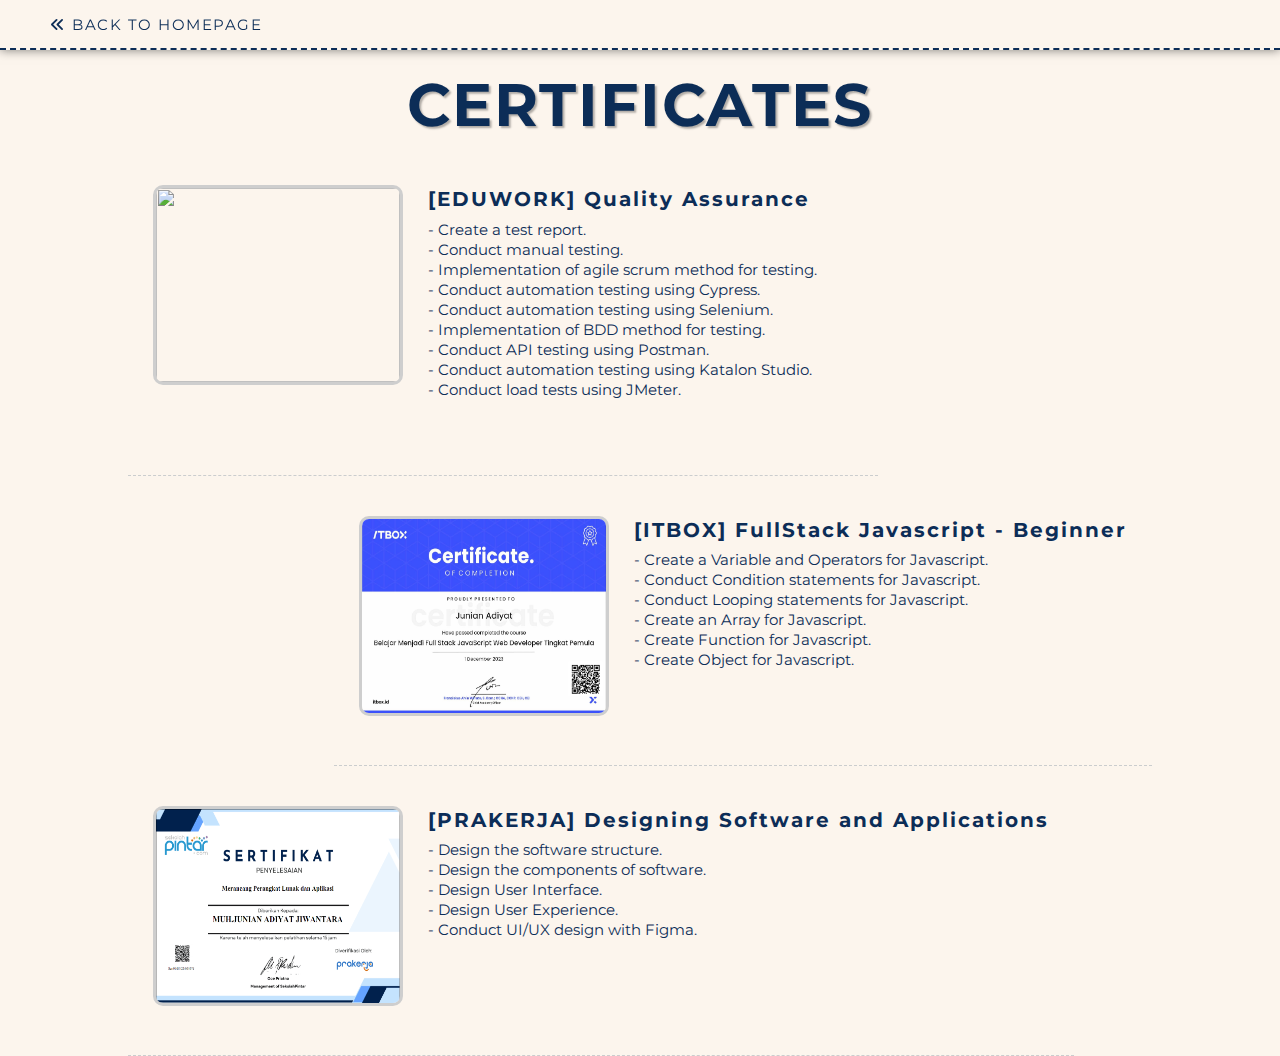
==== Html/certificates.html @ e4017f0a "first commit" ====
<!DOCTYPE html>
<html lang="en">
<head>
    <meta charset="UTF-8">
    <meta name="viewport" content="width=device-width, initial-scale=1.0">
    <title>Emjeaje's Portfolio - QA</title>

    <link href="https://fonts.googleapis.com/css2?family=Montserrat:ital,wght@0,100..900;1,100..900&display=swap" rel="stylesheet">
    <link rel="stylesheet" href="https://cdnjs.cloudflare.com/ajax/libs/font-awesome/6.5.1/css/all.min.css">

    <link rel="stylesheet" href="../Css/reset.css">
    <link rel="stylesheet" href="../Css/pages.css">
    <link rel="stylesheet" href="../Css/pages-animation.css">
</head>
<body>
    <nav>
        <div class="container">
            <a href="index.html"><i class="fa-solid fa-angles-left" title="Back"></i>&nbsp;BACK TO HOMEPAGE</a>
        </div>
    </nav>
    <main>
        <h1 class="title">CERTIFICATES</h1>
        <div class="container">
            <div class="p_card">
                <div class="pc_view">
                    <img src="../Assets/Certificates/ITBOX_FJs_Beginnerr.jpg" alt="">
                    <p>click to view image details</p>
                </div>
                <div class="pc_description">
                    <h2 class="title">[EDUWORK] Quality Assurance</h2>
                    <p> - Create a test report. <br>
                        - Conduct manual testing. <br>
                        - Implementation of agile scrum method for testing. <br>
                        - Conduct automation testing using Cypress. <br>
                        - Conduct automation testing using Selenium. <br>
                        - Implementation of BDD method for testing. <br>
                        - Conduct API testing using Postman. <br>
                        - Conduct automation testing using Katalon Studio. <br>
                        - Conduct load tests using JMeter. <br>
                    </p>
                </div>
            </div>
            <div class="p_card">
                <div class="pc_view">
                    <img src="../Assets/Certificates/ITBOX_FJs_Beginner.jpg" alt="">
                    <p>click to view image details</p>
                </div>
                <div class="pc_description">
                    <h2 class="title">[ITBOX] FullStack Javascript - Beginner</h2>
                    <p> - Create a Variable and Operators for Javascript. <br>
                        - Conduct Condition statements for Javascript. <br>
                        - Conduct Looping statements for Javascript. <br>
                        - Create an Array for Javascript. <br>
                        - Create Function for Javascript. <br>
                        - Create Object for Javascript. <br>
                    </p>
                </div>
            </div>
            <div class="p_card">
                <div class="pc_view">
                    <img src="../Assets/Certificates/PK_UIUX.png" alt="">
                    <p>click to view image details</p>
                </div>
                <div class="pc_description">
                    <h2 class="title">[PRAKERJA] Designing Software and Applications</h2>
                    <p> - Design the software structure. <br>
                        - Design the components of software. <br>
                        - Design User Interface. <br>
                        - Design User Experience. <br>
                        - Conduct UI/UX design with Figma. <br>
                        </p>
                </div>
            </div>
            <div class="popUp_img">
                <span title="close">X</span>
                <img src="" alt="">
                <!-- <video src=""></video> -->
            </div>
        </div>
    </main>

    <script src="../../Js/details.js"></script>
</body>
</html>
---- Css/pages.css ----
/* colorset:
        #CECECE - lightgrey
        #FCF5ED - cream
        #FC6736 - orange
        #0C2D57 - navy
*/

*{
    scroll-behavior: smooth;
}

body{
    overflow-x: hidden;
    /* overflow-y: hidden; */

    color: #0C2D57;
    background-color: #FCF5ED;
    font-family: 'Montserrat';
    font-size: 15px;
}
nav{
    display: grid;
}
nav .container{
    position: fixed;
    display: grid;
    /* grid-template-columns: min-content auto; */
    align-content: center;
    height: 50px;
    width: 100%;
    padding: 20px 50px;
    z-index: 99999;
    box-sizing: border-box;
    
    border-bottom: 2px dashed #0C2D57;
    background-color: #FCF5ED;
    box-shadow: 0px 0px 10px rgba(0, 0, 0, 0.5);
}
nav .container a{
    /* font-weight: bold; */
    width: fit-content;
    letter-spacing: 1.5px;
    text-decoration: none;
    color: #0C2D57;
}
main h1.title{
    margin-top: 75px;
    margin-bottom: 25px;

    font-size: 4em;
    font-weight: bold;
    text-align: center;
    letter-spacing: 2px;
    text-shadow: 2px 2px 2px rgba(0, 0, 0, 0.3);
}
main .container{
    display: grid;
    width: 80%;
    justify-self: center;
    grid-gap: 15px;

    /* border: 1px solid red; */
}
main .container .p_card {
    display: grid;
    grid-template-columns: 275px auto;
    min-height: 275px;
    min-width: 750px;
    padding: 25px;
    box-sizing: border-box;

    border-bottom: 0.1px dashed #0c2c5733;
    /* border: 1px solid blue; */
}
main .container .p_card:nth-child(odd) {
    justify-self: start;

    animation: appearOdd 1s linear;
    animation-timeline: view();
    animation-range: entry;
}
main .container .p_card:nth-child(even) {
    justify-self: end;

    animation: appearEven 1s linear;
    animation-timeline: view();
    animation-range: entry;
}
main .container .p_card .pc_view{
    position: relative;
    height: 200px;
    width: 250px;
    box-sizing: border-box;
    overflow: hidden;
    cursor: pointer;

    border-radius: 10px;
    border: 3px solid #CECECE;

    transition: all 0.3s;
}
main .container .p_card .pc_view img{
    height: 100%;
    width: 100%;
}
main .container .p_card .pc_view p{
    position: relative;
    top: -202px;
    left: -6px;
    display: flex;
    justify-content: center;
    align-items: center;
    height: 205px;
    width: 255px;
    opacity: 0;

    background: rgba(12, 45, 87, 0.8);
    color: #FC6736;
    font-size: 0.8em;
    border: 1px solid blue;

    transition: all 0.5s;
}
main .container .p_card .pc_description h2.title{
    margin-top: 5px;
    margin-bottom: 10px;

    font-size: 1.3em;
    font-weight: bold;
    letter-spacing: 2px;
}
main .container .p_card .pc_description p{
    margin-bottom: 50px;
    text-align: justify;

    line-height: 20px;
}
main .container .p_card .pc_description a{
    color: #0C2D57;

    text-decoration: none;
    font-style: italic;
}
main .container .popUp_img{
    position: fixed;
    top: 0;
    left: 0;
    display: none;
    justify-items: center;
    align-content: center;
    height: 100%;
    width: 100%;
    z-index: 99999;

    background: #000000EE;

    transition: all 1s;
}
main .container .popUp_img img{
    max-width: 80vw;
    max-height: 80vh;
    box-sizing: border-box;
    overflow: hidden;
    object-fit: fill;

    border: 3px solid #CECECE;
    border-radius: 10px;
}
main .container .popUp_img span{
    position: fixed;
    top: 25px;
    right: 25px;
    padding: 10px;
    cursor: pointer;

    color: #FFFFFF;
    font-size: 2em;
    font-weight: bold;

    transition: all 0.3s;
}
---- Css/pages-animation.css ----
/* colorset:
        #CECECE - lightgrey
        #FCF5ED - cream
        #FC6736 - orange
        #0C2D57 - navy
*/
nav .container a:hover{
    color: #FC6736;

    transition: all 0.2s;
}

main .container .p_card .pc_description a:hover{
    font-weight: bold;

    transition: all 0.5s;
}
main .container .p_card .pc_description a:visited{
    color: #0C2D57;
}
main .container .p_card .pc_view:hover{
    transform: scale(1.1);
    transition: all 0.3s;
}
main .container .p_card .pc_view:hover p{
    opacity: 1;
    transition: all 0.5s;
}

main .container .popUp_img.active{
    animation: popUp 0.3s linear;
}
main .container .popUp_img span:hover{
    color: #FC6736;
}

/* -------------------- */
/* KEYFRAMES */
/* -------------------- */
@keyframes appearOdd{
    from{
        opacity: 0;
        scale: 0;
        /* transform: translateX(-6000px); */
    }
    to {
        opacity: 1;
        scale: 1;
        /* transform: translateX(0px); */
    }
}
@keyframes appearEven{
    from{
        opacity: 0;
        scale: 0;
        /* transform: translateX(6000px); */
    }
    to {
        opacity: 1;
        scale: 1;
        /* transform: translateX(0px); */
    }
}
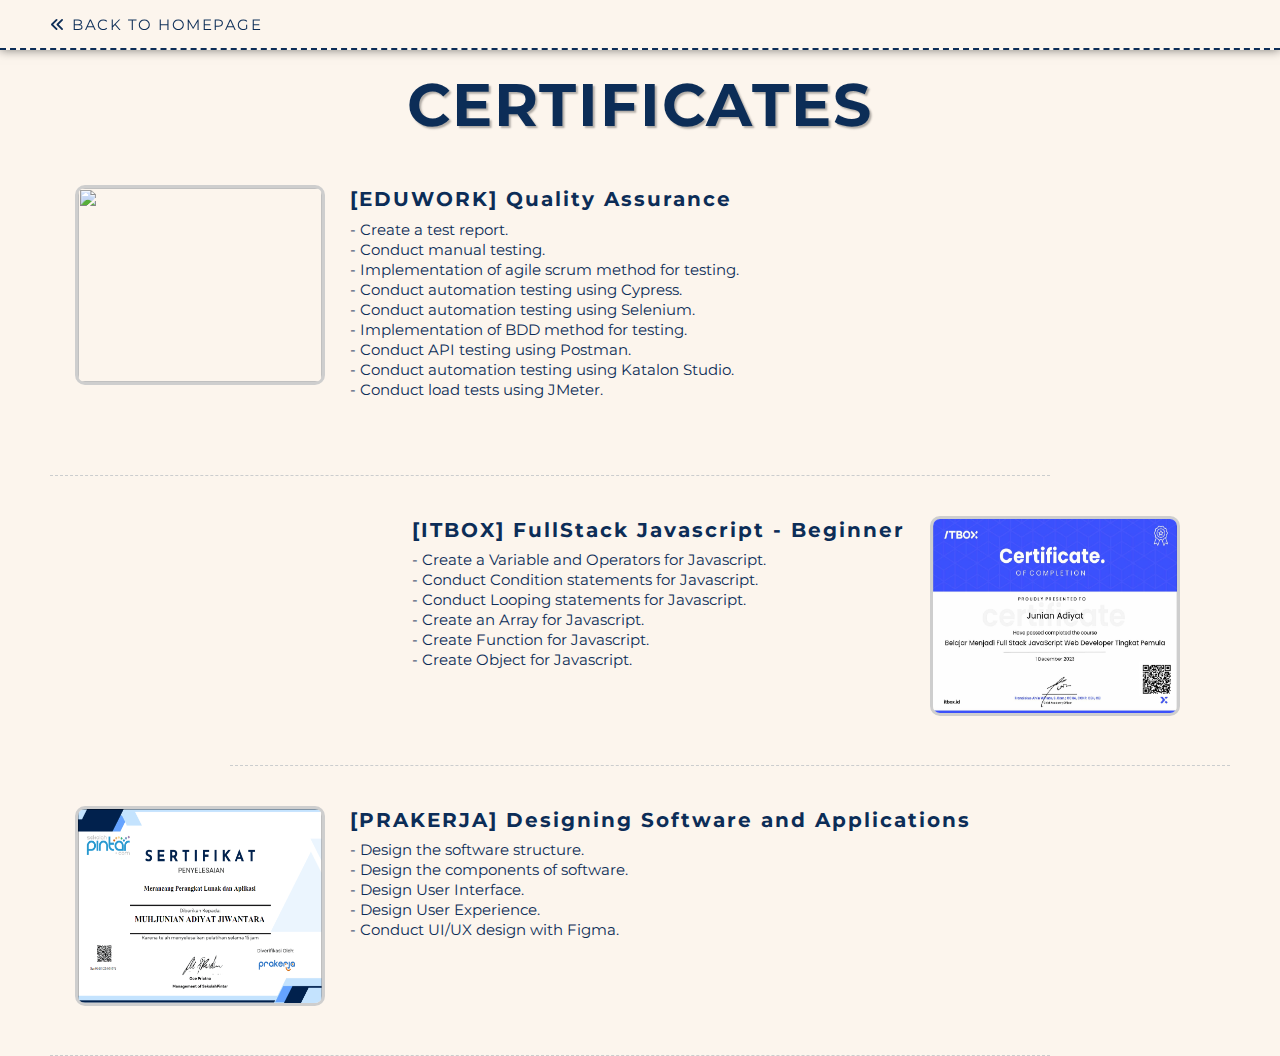
==== commit 1f751e7a: "modify details js" ====
--- a/Html/certificates.html
+++ b/Html/certificates.html
@@ -15,7 +15,7 @@
 <body>
     <nav>
         <div class="container">
-            <a href="index.html"><i class="fa-solid fa-angles-left" title="Back"></i>&nbsp;BACK TO HOMEPAGE</a>
+            <a href="../index.html"><i class="fa-solid fa-angles-left" title="Back"></i>&nbsp;BACK TO HOMEPAGE</a>
         </div>
     </nav>
     <main>
@@ -79,6 +79,6 @@
         </div>
     </main>
 
-    <script src="../../Js/details.js"></script>
+    <script src="../Js/details.js"></script>
 </body>
 </html>--- a/Css/pages.css
+++ b/Css/pages.css
@@ -46,7 +46,7 @@
 main h1.title{
     margin-top: 75px;
     margin-bottom: 25px;
-
+    
     font-size: 4em;
     font-weight: bold;
     text-align: center;
@@ -55,17 +55,20 @@
 }
 main .container{
     display: grid;
-    width: 80%;
+    width: 100%;
+    /* padding: 0px 100px; */
+    padding: 0px 50px;
+    box-sizing: border-box;
     justify-self: center;
     grid-gap: 15px;
-
-    /* border: 1px solid red; */
+    
+    /* border: 1px solgiid red; */
 }
 main .container .p_card {
     display: grid;
-    grid-template-columns: 275px auto;
+    grid-template-areas: 'kiri kanan';
     min-height: 275px;
-    min-width: 750px;
+    min-width: 1000px;
     padding: 25px;
     box-sizing: border-box;
 
@@ -73,6 +76,7 @@
     /* border: 1px solid blue; */
 }
 main .container .p_card:nth-child(odd) {
+    grid-template-columns: 275px auto;
     justify-self: start;
 
     animation: appearOdd 1s linear;
@@ -80,13 +84,19 @@
     animation-range: entry;
 }
 main .container .p_card:nth-child(even) {
+    grid-template-columns: auto 275px;
     justify-self: end;
+    column-gap: 25px;
 
     animation: appearEven 1s linear;
     animation-timeline: view();
     animation-range: entry;
 }
+main .container .p_card:nth-child(even) .pc_view{
+    grid-area: kanan;
+}
 main .container .p_card .pc_view{
+    /* grid-area: kanan; */
     position: relative;
     height: 200px;
     width: 250px;
@@ -120,6 +130,10 @@
     border: 1px solid blue;
 
     transition: all 0.5s;
+}
+main .container .p_card:nth-child(even) .pc_description{
+    justify-self: end;
+    /* border: 1px solid blue; */
 }
 main .container .p_card .pc_description h2.title{
     margin-top: 5px;
